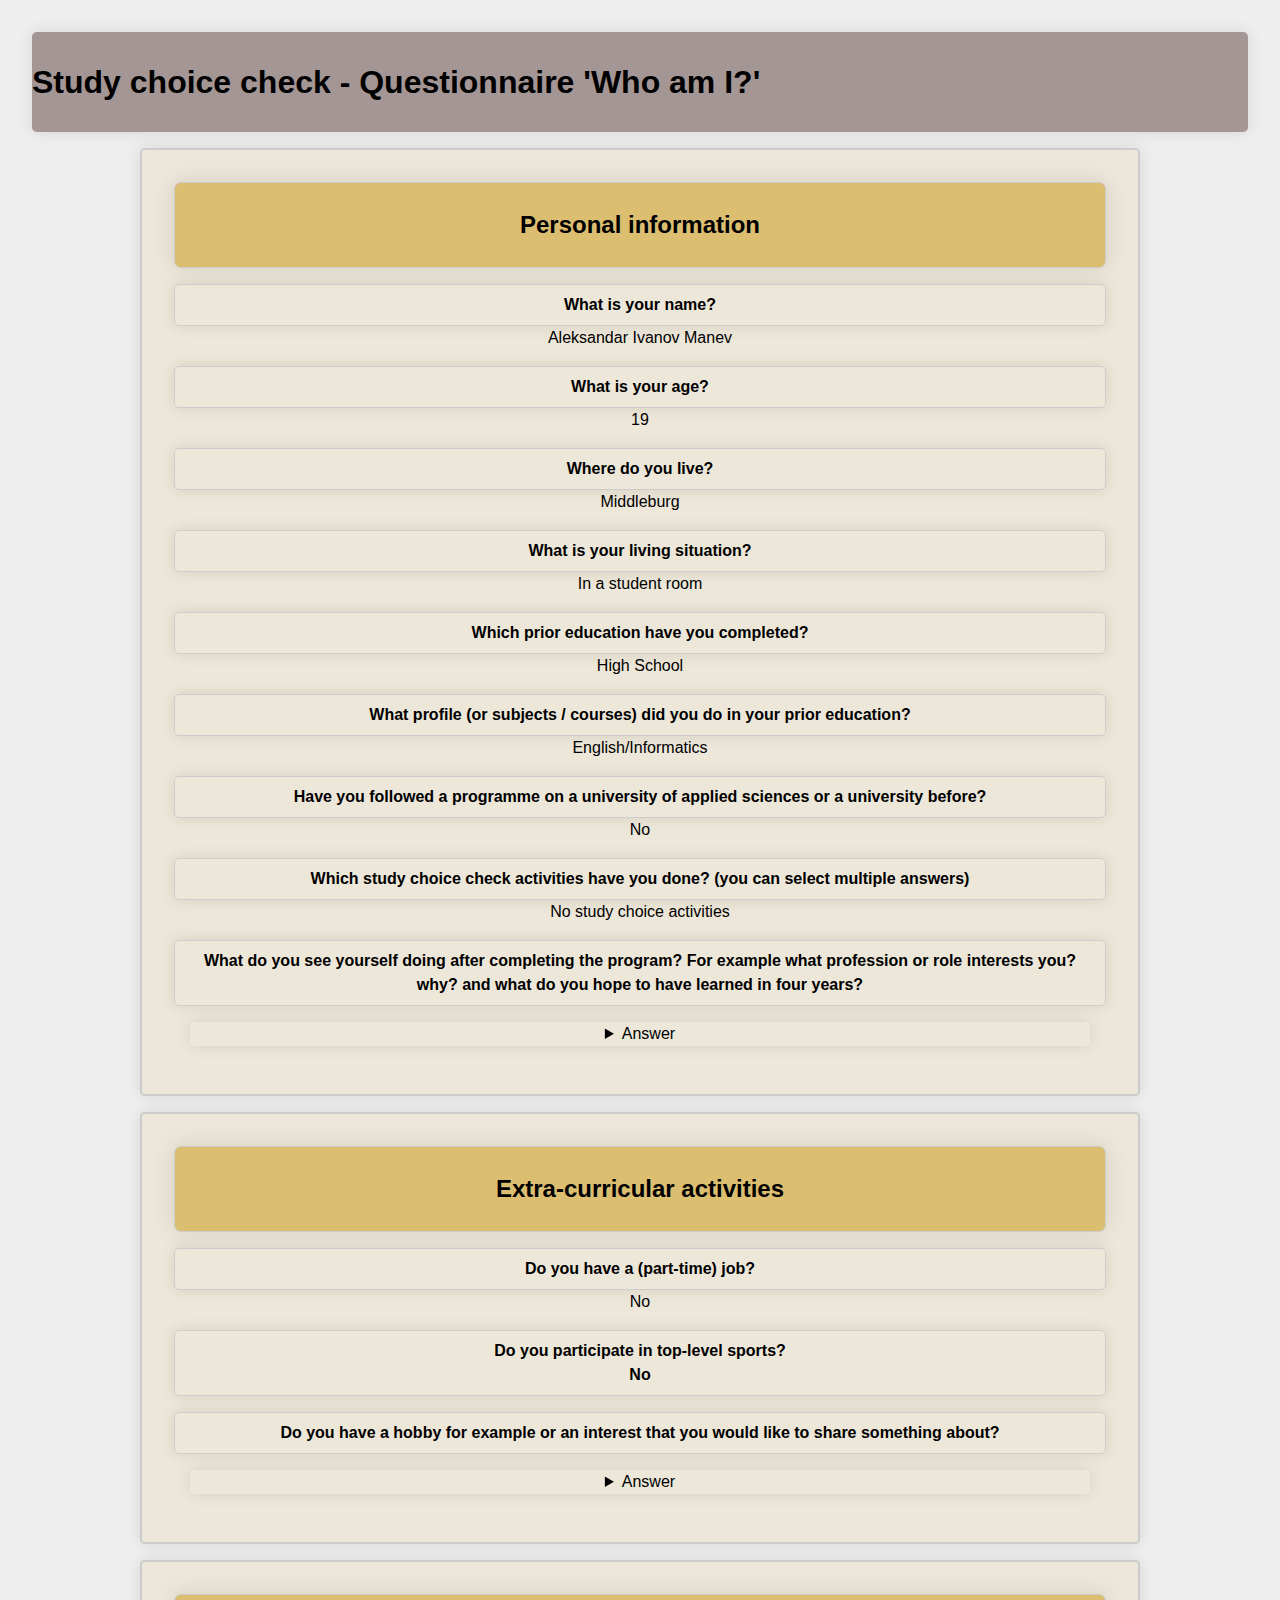
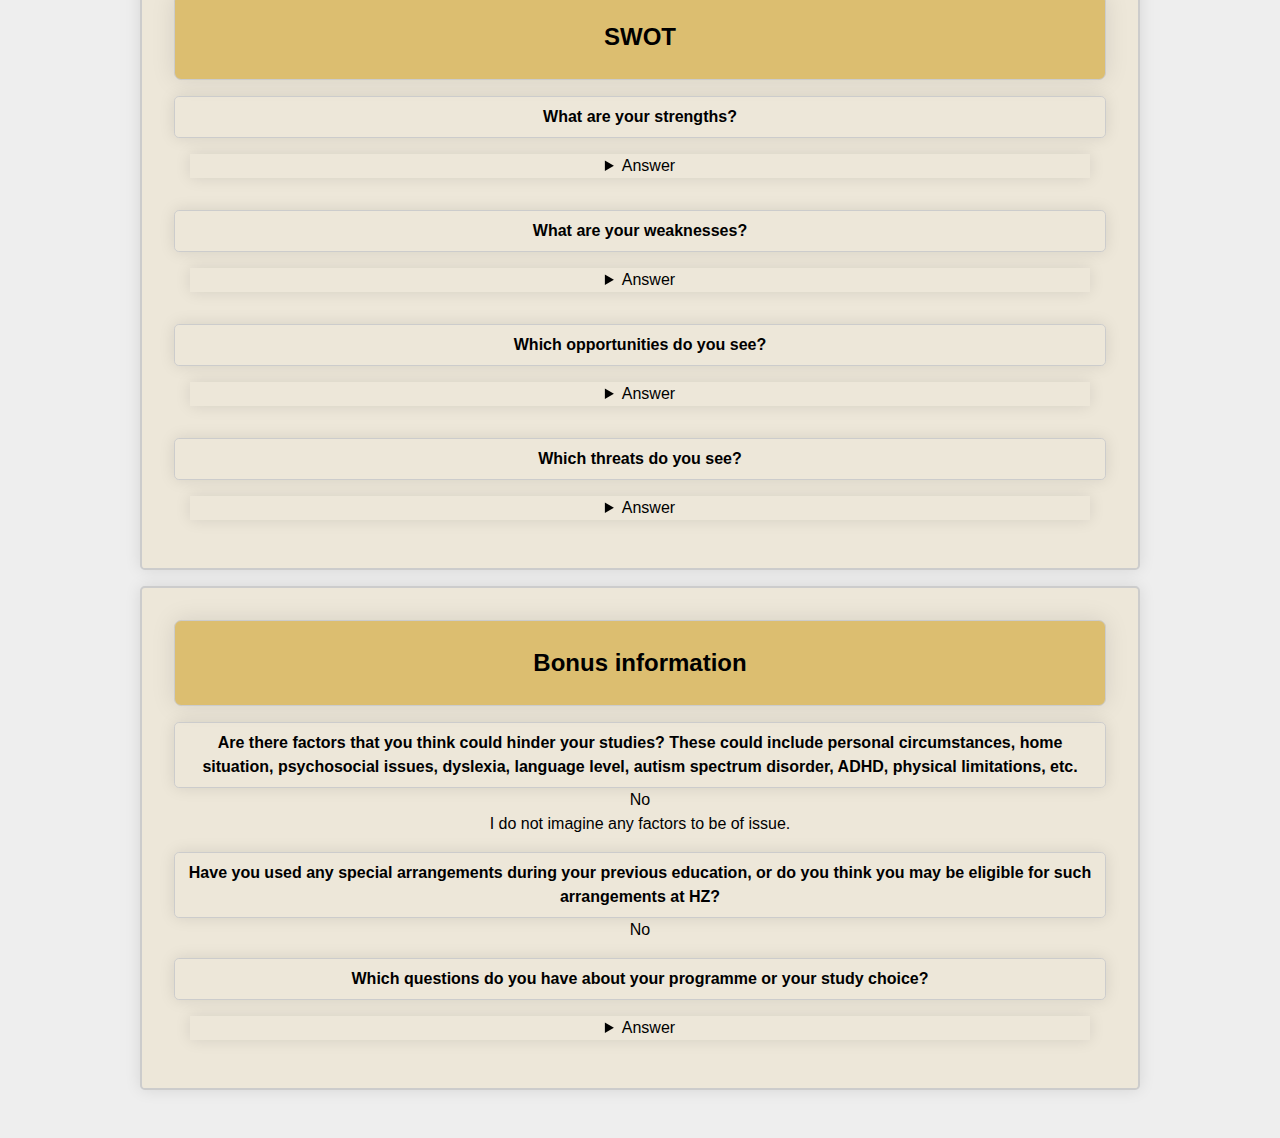
==== profile.html @ 0ecc78b3 "Created profile.html and profile.css" ====
<!DOCTYPE html>
<html lang="en">
<head>
    <meta charset="UTF-8">
    <meta name="viewport" content="width=device-width, initial-scale=1.0">
    <title>My Profile</title>
    <link rel="stylesheet" href="profile.css">
</head>


<body>
    <header>
        <h1>Study choice check - Questionnaire 'Who am I?'</h1>
    </header>
    <div class="quiz personal-info">
        <h2>Personal information</h2>
        
        <h4>What is your name?</h4>
        
        <p>Aleksandar Ivanov Manev</p>
        
        <h4>What is your age?</h4>
        
        <p>19</p>
        <h4>Where do you live?</h4>
        
        <p>Middleburg</p>
        <h4>What is your living situation?</h4>
        
        <p>In a student room</p> 
        <h4>Which prior education have you completed?</h4>
        
        <p>High School</p>
        
        <h4>What profile (or subjects / courses) did you do in your prior education?</h4>
        
        <p>English/Informatics</p>
        <h4>Have you followed a programme on a university of applied sciences or a university before? </h4>
        
        <p>No</p>
        <h4>Which study choice check activities have you done? (you can select multiple answers)</h4>
        <p>No study choice activities</p>
        
        <h4>What do you see yourself doing after completing the program? For example what profession or role interests you? why? and what do you hope to have learned in four years?</h4>
        <details>
            <summary>Answer</summary>
            <p>Upon completing the program, I envision myself pursuing a career as a software engineer, which is a role that deeply intrigues me due to the blend of creativity/ problem-solving, that allows you to make an impact on the world. 
                
                In the future, having finished my studies, I hope to have gained a solid foundation in my computer science abilities. The technical skills aside, I want to know how to approach complex problems critically, think logically under pressure and most importantly collaborate effectively in diverse teams. 
                
                Ultimately, my motivation stems from a desire to be a part of this rapidly evolving field that has potential to shape the future. I hope that by the end of the program I will not only be well-equipped with the technical expertise, but also have a clear understanding of how I can contribute to society.</p>
            </details>
            
        </div>
        
    <div class="quiz extra-info">
            <h2>Extra-curricular activities</h2>
            
            <h4>Do you have a (part-time) job?</h4>
            
            <p>No</p>
            
            <h4>Do you participate in top-level sports?</4> 

            <p>No</p>

            <h4>Do you have a hobby for example or an interest that you would like to share something about?</h4>
            
            <details>
                
                <summary>Answer</summary>
                <p>A hobby of mine that I would love to talk about is reading books.</p>
                    
                <p>Due to my area of interest I tend to spend a lot of time in front of a screen, that is why in my free time, when I am not indulged in the digital world, I treat myself to some light reading.</p>
                    
                <p>For me picking a book is one the most unique experiences, because every book has a different story to tell and a different way to present it. Books are a universal tool for gathering information not only on academical subjects, but also on life itself. Every title I have read has introduced me to new ways of thinking and has really given me an opportunity to reflect on life. The work of an author is like a portal to their soul. Entering it reveals a whole new mindset, full of unique decisions and thoughts.</p>
                    
                <p>For me reading is a hobby that allows me to enrichen my mind with stories, thoughts and different world views, that change the perspective on my own individual life. Due to there being tons of authors and even more books, I am never bored when immersing myself into a new literature work.</p>
                </details>
        </div>
            
    <div class="quiz swot">
          <h2>SWOT</h2>

          

          <h4>What are your strengths?</h4>
          <details>
            <summary>
                Answer
            </summary>
            <p>I see myself as having good planning skills as well as clever time-management that assists my schedule. Because I can plan well, I am able to distribute my work in a way that makes me ahead of the given deadline, leaving room for adjustments and corrections. Additionally, I see myself as a great group leader, due to my assessment skills, I am able to determine the strengths of my colleagues and also motivate them into joining together to make something significant.</p>
          </details>

          

          <h4> What are your weaknesses? </h4>
          
          <details>
            <summary>
                Answer
            </summary>
            <p>A pitfall of mine is that I let people take advantage of my efforts and therefore receive result on my behalf.</p>
          </details>

         

          <h4>Which opportunities do you see?</h4>
          
          <details>
            <summary>
                Answer
            </summary>
            <p>The opportunities that I foresee are the connections with people I can make. Networking is a big step to success and is undoubtedly useful in numerous occasions. Another opportunity is the academic certificates and projects that build a portfolio, which is really important when presenting yourself to companies and institutions</p>
          </details>

          

          <h4>Which threats do you see?</h4>
          
          <details>
            <summary>
                Answer
            </summary>
            <p>A possible treat I imagine is balancing social and professional life. Having to balance social events and daily tasks with education is a major challenge but with the right mindset and planning skills it could be dealt with.</p>
          </details>
    </div>

    <div class="quiz bonus">

        <h2>Bonus information</h2>

        <h4>Are there factors that you think could hinder your studies? These could include personal circumstances, home situation, psychosocial issues, dyslexia, language level, autism spectrum disorder, ADHD, physical limitations, etc.</h4>

        <p>No</p>

        <p>I do not imagine any factors to be of issue.</p>

        <h4>Have you used any special arrangements during your previous education, or do you think you may be eligible for such arrangements at HZ?</h4>

        <p>No</p>

        <h4>Which questions do you have about your programme or your study choice? </h4>

        <details>
            <summary>Answer</summary>
            <p>I am excited to begin following the study program, and can not wait to see what the experience will be like. If I could mention some questions, they would be:
            <ul>
            <li>Does the program encourage students to help society by assigning them tasks that concern real world problems?</li>
            <li>Does the program introduce students to companies in the IT department, that could potentially offer a job or an internship?</li></ul></p>
        </details>
    </div>
    <footer></footer>
</body>
</html>
---- profile.css ----
*{
    padding: 0;
    margin: 0;
    box-sizing: border-box;
}

body{
    font: 16px/1.5 Lato, sans-serif;
    background-color: #eee;
    padding: 2em;
}

.quiz{
    max-width: 1000px;
    margin: 1em auto;
    border: 2px solid #ccc;
    text-align: center;
    display: flex ;
    flex-direction: column;
    padding: 2em;
    border-radius: 0.3em;
    box-shadow: 0 0 1em 0 rgb(0, 0, 0, 0.1);
    background-color: rgb(237, 231, 217); 
}

.quiz h2{
    padding: 1em;
    border: 1px solid #ccc;
    border-radius: 0.3em;
    background-color: rgb(220, 190, 112);
    box-shadow: 0 0 1em 0 rgb(0, 0, 0, 0.1);
}
.quiz h4{
    padding: 0.5em;
    margin-top: 1em;
    border: 1px solid #ccc;
    border-radius: 0.3em;
    box-shadow: 0 0 1em 0 rgb(0, 0, 0, 0.1);

}

details{margin: 1em;
    box-shadow: 0 0 1em 0 rgb(0, 0, 0,0.1);
}

details summary{
    cursor: pointer;
}

details p+p{
    padding: 0.5em;
}

header{
    display: flex;
    justify-items: center;
    align-items: center;
    max-width: 100%;
    height: 100px;
    background-color: #A49694;
    text-align:center;
    box-shadow: 0 0 1em 0 rgb(0, 0, 0,0.1);
    border-radius: 0.3em;
}

h1{
    align-self: center;
}
ul{
    list-style: inside;
}
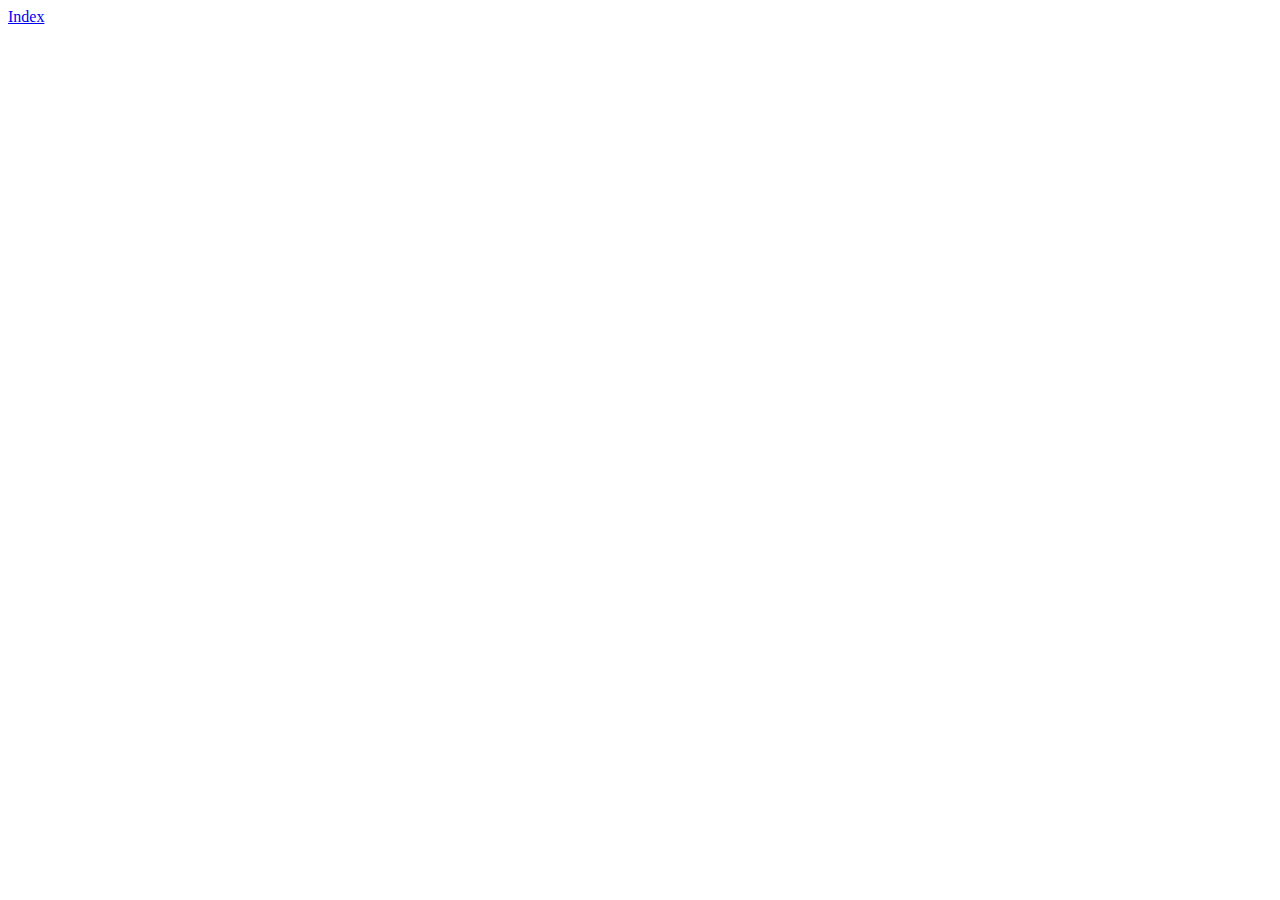
==== commit b9bace3f: "Adjusting file names/adding navigation" ====
--- a/profile.html
+++ b/profile.html
@@ -3,153 +3,11 @@
 <head>
     <meta charset="UTF-8">
     <meta name="viewport" content="width=device-width, initial-scale=1.0">
-    <title>My Profile</title>
-    <link rel="stylesheet" href="profile.css">
+    <title>Profile</title>
 </head>
-
-
 <body>
-    <header>
-        <h1>Study choice check - Questionnaire 'Who am I?'</h1>
-    </header>
-    <div class="quiz personal-info">
-        <h2>Personal information</h2>
-        
-        <h4>What is your name?</h4>
-        
-        <p>Aleksandar Ivanov Manev</p>
-        
-        <h4>What is your age?</h4>
-        
-        <p>19</p>
-        <h4>Where do you live?</h4>
-        
-        <p>Middleburg</p>
-        <h4>What is your living situation?</h4>
-        
-        <p>In a student room</p> 
-        <h4>Which prior education have you completed?</h4>
-        
-        <p>High School</p>
-        
-        <h4>What profile (or subjects / courses) did you do in your prior education?</h4>
-        
-        <p>English/Informatics</p>
-        <h4>Have you followed a programme on a university of applied sciences or a university before? </h4>
-        
-        <p>No</p>
-        <h4>Which study choice check activities have you done? (you can select multiple answers)</h4>
-        <p>No study choice activities</p>
-        
-        <h4>What do you see yourself doing after completing the program? For example what profession or role interests you? why? and what do you hope to have learned in four years?</h4>
-        <details>
-            <summary>Answer</summary>
-            <p>Upon completing the program, I envision myself pursuing a career as a software engineer, which is a role that deeply intrigues me due to the blend of creativity/ problem-solving, that allows you to make an impact on the world. 
-                
-                In the future, having finished my studies, I hope to have gained a solid foundation in my computer science abilities. The technical skills aside, I want to know how to approach complex problems critically, think logically under pressure and most importantly collaborate effectively in diverse teams. 
-                
-                Ultimately, my motivation stems from a desire to be a part of this rapidly evolving field that has potential to shape the future. I hope that by the end of the program I will not only be well-equipped with the technical expertise, but also have a clear understanding of how I can contribute to society.</p>
-            </details>
-            
-        </div>
-        
-    <div class="quiz extra-info">
-            <h2>Extra-curricular activities</h2>
-            
-            <h4>Do you have a (part-time) job?</h4>
-            
-            <p>No</p>
-            
-            <h4>Do you participate in top-level sports?</4> 
-
-            <p>No</p>
-
-            <h4>Do you have a hobby for example or an interest that you would like to share something about?</h4>
-            
-            <details>
-                
-                <summary>Answer</summary>
-                <p>A hobby of mine that I would love to talk about is reading books.</p>
-                    
-                <p>Due to my area of interest I tend to spend a lot of time in front of a screen, that is why in my free time, when I am not indulged in the digital world, I treat myself to some light reading.</p>
-                    
-                <p>For me picking a book is one the most unique experiences, because every book has a different story to tell and a different way to present it. Books are a universal tool for gathering information not only on academical subjects, but also on life itself. Every title I have read has introduced me to new ways of thinking and has really given me an opportunity to reflect on life. The work of an author is like a portal to their soul. Entering it reveals a whole new mindset, full of unique decisions and thoughts.</p>
-                    
-                <p>For me reading is a hobby that allows me to enrichen my mind with stories, thoughts and different world views, that change the perspective on my own individual life. Due to there being tons of authors and even more books, I am never bored when immersing myself into a new literature work.</p>
-                </details>
-        </div>
-            
-    <div class="quiz swot">
-          <h2>SWOT</h2>
-
-          
-
-          <h4>What are your strengths?</h4>
-          <details>
-            <summary>
-                Answer
-            </summary>
-            <p>I see myself as having good planning skills as well as clever time-management that assists my schedule. Because I can plan well, I am able to distribute my work in a way that makes me ahead of the given deadline, leaving room for adjustments and corrections. Additionally, I see myself as a great group leader, due to my assessment skills, I am able to determine the strengths of my colleagues and also motivate them into joining together to make something significant.</p>
-          </details>
-
-          
-
-          <h4> What are your weaknesses? </h4>
-          
-          <details>
-            <summary>
-                Answer
-            </summary>
-            <p>A pitfall of mine is that I let people take advantage of my efforts and therefore receive result on my behalf.</p>
-          </details>
-
-         
-
-          <h4>Which opportunities do you see?</h4>
-          
-          <details>
-            <summary>
-                Answer
-            </summary>
-            <p>The opportunities that I foresee are the connections with people I can make. Networking is a big step to success and is undoubtedly useful in numerous occasions. Another opportunity is the academic certificates and projects that build a portfolio, which is really important when presenting yourself to companies and institutions</p>
-          </details>
-
-          
-
-          <h4>Which threats do you see?</h4>
-          
-          <details>
-            <summary>
-                Answer
-            </summary>
-            <p>A possible treat I imagine is balancing social and professional life. Having to balance social events and daily tasks with education is a major challenge but with the right mindset and planning skills it could be dealt with.</p>
-          </details>
-    </div>
-
-    <div class="quiz bonus">
-
-        <h2>Bonus information</h2>
-
-        <h4>Are there factors that you think could hinder your studies? These could include personal circumstances, home situation, psychosocial issues, dyslexia, language level, autism spectrum disorder, ADHD, physical limitations, etc.</h4>
-
-        <p>No</p>
-
-        <p>I do not imagine any factors to be of issue.</p>
-
-        <h4>Have you used any special arrangements during your previous education, or do you think you may be eligible for such arrangements at HZ?</h4>
-
-        <p>No</p>
-
-        <h4>Which questions do you have about your programme or your study choice? </h4>
-
-        <details>
-            <summary>Answer</summary>
-            <p>I am excited to begin following the study program, and can not wait to see what the experience will be like. If I could mention some questions, they would be:
-            <ul>
-            <li>Does the program encourage students to help society by assigning them tasks that concern real world problems?</li>
-            <li>Does the program introduce students to companies in the IT department, that could potentially offer a job or an internship?</li></ul></p>
-        </details>
-    </div>
-    <footer></footer>
+    <nav>
+        <a href="index.html">Index</a>
+    </nav>
 </body>
 </html>